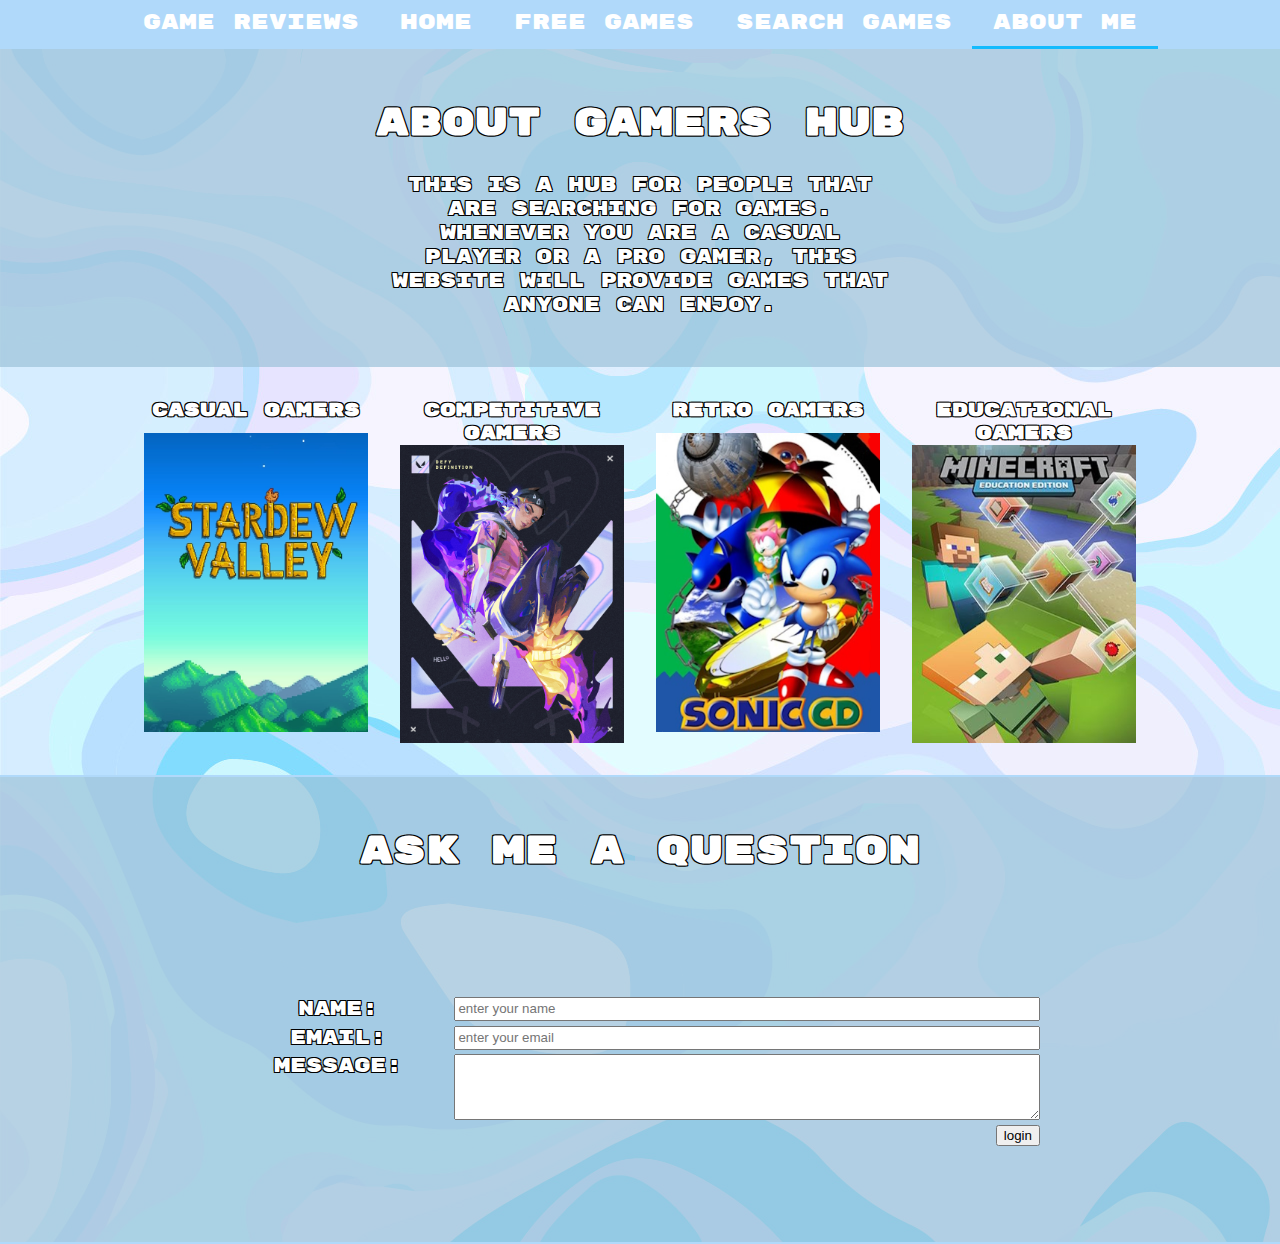
==== aboutMe.html @ 34f952e8 "Merge pull request #24 from CTEC3905-2022/Development" ====
<!doctype html>
<html lang="en">

<head>
  <meta charset="utf-8">
  <meta name="viewport" content="width=device-width, initial-scale=1.0">
  <title>P2658896</title>
  <link rel="stylesheet" href="css/styles.css">
</head>
<body>
  <div id="menuToggler">&#8801;</div>
  <div id="menuToggler">&#8801;</div>
  <nav id="menu">
    <a href="index.html">Game Reviews</a>
    <a href="index.html">Home</a>
    <a href="freeGames.html">Free Games</a>
    <a href="searchGames.html">Search Games</a>
    <a class ="selectedPage">About Me</a>
  </nav>
  <main>
    <header class="aboutUsHeader">
      <div class="aboutUsContainer">
        <h1 class="aboutUsTitle">About Gamers Hub</h1>
        <p class="aboutUsDescription">This is a hub for people that are searching for games. Whenever you are a casual player or a 
          pro gamer, this website will provide games that anyone can enjoy. 
        </p>
      </div>
    </header>
    <section class="aboutUsGrids">
      <article class="aboutUsGrid">
        <h3>Casual Gamers</h3>
        <img src="images/stardrew_valley_image.jpg" alt="test" class="aboutUsGridImage">
        <p class="gridGamesTitle">Stardrew Valley</p>
      </article>
      <article class="aboutUsGrid">
        <h3>Competitive Gamers</h3>
        <img src="images/valorant_image.jpg" alt="test" class="aboutUsGridImage">
        <p class="gridGamesTitle">Rocket League</p>
      </article>
      <article class="aboutUsGrid">
        <h3>Retro Gamers</h3>
        <img src="images/sonic_cd_image.jpg" alt="test" class="aboutUsGridImage">
        <p class="gridGamesTitle">Sonic CD</p>
      </article>
      <article class="aboutUsGrid">
        <h3>Educational Gamers</h3>
        <img src="images/minecraft_education_edition_image.jpg" alt="test" class="aboutUsGridImage">
        <p class="gridGamesTitle">Minecraft Education Edition</p>
      </article>
    </section>
    <header class="aboutUsHeader">
      <div class="aboutUsContainer">
        <h1 class="aboutUsTitle">Ask me a question</h1>
        <section data-name="form">
          <form id="login">    
            <label for="myUser">Name: </label>
            <input id="myUser" name="name" placeholder="enter your name" required>
            <label for="email">Email: </label>
            <input id="myUser" name="email" type="email" placeholder="enter your email" required>
            <label for="myConfirmation">Message: </label>
            <textarea id="description" name="description" rows="4" cols="50" required></textarea>
            <input type="submit" value="login">
          </form>
        </section>
      </div>
    </header>
    
  </main>
  <script src="js/scripts.js"></script>
</body>
</html>
---- css/styles.css ----
/* MOBILE AND GLOBAL STYLES */

/* applies to screens smaller than 500px (first breakpoint) */
/* and above unless overwritten below */
@import url('https://fonts.googleapis.com/css2?family=Rubik+Mono+One&display=swap');


body {
	font-family: "Rubik Mono One", sans-serif;
	color: white;
	margin: 0;
	background-image: url("../images/background.jpg");
}

#menuToggler {
	position: absolute;
	top: 0.5rem;
	right: 0.5rem;
	background-color: rgb(176, 217, 250);
	color: white;
	font-size: 40px;
	text-align: left;
	line-height: 1em;
	padding: 0 1rem;
	z-index: 1;
}

.selectedPage {
    border-bottom: 3px solid rgb(20, 187, 253);
}

nav {
	position: fixed;
	width: 100vw;
	height: 100vh;
	top: 0;
	display: flex;
	flex-direction: column;
	background-color: rgb(176, 217, 250);
	opacity: 0;
	transform: translateX(100vw);
	transition: transform 0.4s, opacity 0.6s;
}

nav a {
	font-size: 2em;
	text-decoration: none;
	padding: 0.5em 1em;
	color: white;
	text-align: center;
	flex-grow: 1;
}

nav .title {
	font-weight: bold;
}

nav.open {
	transition: transform 0.4s, opacity 0.2s;
	transform: none;
	opacity: 1;
}

nav a:hover {
	color: #57a9ec;
}

main {
	/*text-align: center;*/
	text-shadow:
		-1px -1px 0 #000,
		1px -1px 0 #000,
		-1px 1px 0 #000,
		1px 1px 0 #000;

}

main section {
	border-bottom: 2px solid rgb(176, 217, 250);
	margin: 0em;
	padding: 2.5em;
	padding-top: 5em;
	padding-bottom: 5em;

}

.description {
	align-items: center;
	position: relative;
	justify-content: center;
	display: flex;
}

.description h1,
h2 {
	margin-bottom: 10px;
}

.description image {
	height: auto;
	width: auto;
	border: 5px solid #555;

}

.grids {
	display: grid;
	grid-template-columns: repeat(auto-fit, minmax(300px, 1fr));
	gap: 2rem;
	background-color: rgb(176, 217, 250);
}

.grid {
	display: grid;
	grid-template-columns: auto 1fr;
	position: relative;
}

.gridImage {
	position: absolute;
	top: 0;
	left: 0;
	width: 100%;
	height: 100%;
	object-fit: cover;
}

.gridText {
	position: absolute;
	bottom: 0;
	left: 0;
	background-color: rgba(255, 255, 255, 0.7);
	padding: 10px;
}

.gamesMain {
	gap: 2em;
}

.description {
	display: flex;
	align-items: flex-start;
	flex-direction: column;
	padding: 0;
	padding-top: 2em;
	margin-left: 20px;
	flex: 1;
	padding-bottom: 2em;
}

.showcasedGameImages {
	display: none;
}

.showcasedGameImageContainer,
.showcasedGameImageContainer img {
	position: relative;
	border-radius: 20px;
	transition: transform 0.2s;
}

.showcasedGameImageContainer:hover {
	transform: scale(1.1);
	filter: brightness(50%);
}

.showcasedGameImageText {
	position: absolute;
	bottom: -14px;
	background-color: rgba(0, 0, 0, 0.5);
	color: white;
	padding: 5px;
	border-radius: 0 10px 0 20px;
}

.gamesTitle, .gamesDescription {
	margin: 0;
	padding: 0;
	color: white;
}

.gamesDescription {
	max-width: 800px;
	text-align: left;
}

.gridGamesTitle {
	position: absolute;
	top: 50%;
	left: 50%;
	transform: translate(-50%, -50%);
	color: white;
	text-align: center;
	opacity: 0;
	transition: opacity 0.25s ease;
}

.gameGrids {
	display: grid;
	grid-template-columns: repeat(auto-fit, minmax(300px, 1fr));
	gap: 2rem;
	padding: 0;
}

.gameGrid a {
	text-decoration: none;
}

.gameGrid {
	display: grid;
	grid-template-rows: auto 1fr;
	position: relative;
	max-width: 100%;
}

.gameGridImage {
	top: 0;
	left: 0;
	width: 100%;
	height: 100%;
	object-fit: cover;
	border-radius: 20px;
}

.gameGrid:hover .gameGridImage {
	filter: brightness(50%);
}

.gameGrid:hover .gridGamesTitle {
	opacity: 1;
}

.listOfGames {
	display: grid;
	grid-template-columns: repeat(auto-fit, minmax(150px, 1fr));
	padding: 0;
	gap: 1em;
	margin-top: 1em;
}

.gameGridsColumn {
	display: grid;
	grid-template-rows: repeat(auto-fit, minmax(150px, 1fr));
	padding: 0;
	gap: 1em;
	margin: 0;
}

.gameGridColumn {
	display: grid;
	grid-template-columns: 1fr 1fr;
	padding: 1;
}

.gameGridColumnImage {
	display: flex;
	width: 100px;
}

.gameGridColumn a {
	display: flex;
	align-items: center;
	text-decoration: none;
	color: white;
	grid-column: 1/-1;
	max-width: 500px;
	font-size: 15px;
	gap: 1em;
}

.gameGridColumn:hover .gameGridColumnImage {
	filter: brightness(50%);
}

.searchSection {
	padding-top: 2em;
	text-align: center;
}

.searchGamesTitle {
	margin-bottom: -2em;
}

#query {
	padding: 0.25em;
	border: 1.75px solid #ccc;
	border-radius: 25px;
	font-size: 1em;
	margin-right: 0.5em;
	flex: 1;
}

button {
	padding: 0.25em 2em;
	background-color: rgb(121, 192, 250);
	color: white;
	border: none;
	border-radius: 5px;
	font-size: 1em;
	cursor: pointer;
}

button:hover {
	background-color: rgb(83, 143, 192);
}

.resultGrids {
	display: grid;
	grid-template-columns: repeat(auto-fit, minmax(400px, 1fr));
	padding: 0.5rem;
	gap: 1rem;
	background-color: rgb(176, 217, 250);
}

.resultGrid {
	width: 432px;
	height: 243px;
	display: grid;
	grid-template-columns: auto 1fr;
	position: relative;
}

.resultGridImage {
	position: absolute;
	top: 0;
	left: 0;
	width: 100%;
	height: 100%;
	object-fit: cover;
	border-radius: 20px;
}

.resultGridText {
	position: absolute;
	top: 50%;
	left: 50%;
	transform: translate(-50%, -50%);
	color: white;
	text-align: center;
	opacity: 0;
	transition: opacity 0.25s ease;
}

.resultGrid:hover .resultGridText {
	opacity: 1;
}

.resultGrid:hover .resultGridImage {
	filter: brightness(50%);
}

.gamesMain {
	gap: 2em;
}

article {
	animation: fadeIn 0.8s;
	padding: 0 1rem;
}

#meta {
	display: flex;
	justify-content: space-between;
	padding: 0.5em 0;
}

footer {
	position: fixed;
	bottom: 0;
	right: 0;
	padding: 5px;
	background-color: rgba(255, 255, 255, 0.5);
}

#loader {
	font-size: 3em;
	width: 1em;
	height: 1em;
	box-sizing: border-box;
	border-style: solid;
	border-width: 0.5em;
	border-color: hsl(0, 70%, 50%) white;
	border-radius: 50%;
	position: fixed;
	left: calc(50vw - 0.5em);
	top: calc(50vh - 0.5em);
	opacity: 0;
	animation: spin 0.5s ease-in-out alternate infinite;
	transition: 0.5s;
}

#loader.waiting {
	opacity: 1;
}

.modal {
	display: none;
	height: 100vh;
	width: 100vw;
	background-color: hsla(0, 70%, 10%, 0.7);
	top: 0;
	left: 0;
	gap: 2em;
	overflow-y: scroll;
	align-items: center;
}

.modal.on {
	display: flex;
}

.modal img {
	height: auto;
	position: absolute;
	top: 0;
}

.aboutUsHeader {
	display: flex;
	justify-content: center;
}

.aboutUsContainer {
	background-color: hsla(202, 45%, 73%, 0.7);
	text-align: center;
	width: 100%;
}

.aboutUsTitle {
	margin-top: 50px;
}

.aboutUsDescription {
	margin: 0 auto 50px auto;
	max-width: 500px;
}

.aboutUsGrids h3 {
	color: white;
	text-align: center;
	margin: 0;
}

.aboutUsGrids {
	display: grid;
	grid-template-columns: repeat(auto-fit, minmax(200px, 1fr));
	padding: 2em 10%;
}

.aboutUsGrid {
	display: grid;
	position: relative;
	max-width: 100%;
}

.aboutUsGridImage {
	width: 100%;
	display: grid;
}

.aboutUsGrid:hover .aboutUsGridImage {
	filter: brightness(50%);
}

.aboutUsGrid:hover .gridGamesTitle {
	opacity: 1;
}

form {
	width: 100%;
	max-width: 800px;
	display: grid;
	grid-row-gap: 0.25em;
	grid-column-gap: 1em;
	grid-template-columns: minmax(max-content, 1fr) 3fr;
	margin: auto;
}

form input[type="submit"] {
	grid-column: 1 / 3;
	justify-self: end;
}

form input:not(:placeholder-shown):invalid {
	border-color: red;
}

@keyframes spin {
	0% {
		transform: rotate(-45deg);
	}

	100% {
		transform: rotate(45deg);
	}
}

@keyframes fadeIn {
	0% {
		opacity: 0;
	}

	40% {
		opacity: 0;
	}

	100% {
		opacity: 1;
	}
}


@media screen and (min-width: 700px) {
	header {
		font-size: 1.2em;
	}
}


/* TABLET STYLES */

@media screen and (min-width: 500px) {

	/* applies to screens wider than 499px */
	nav {
		display: flex;
		flex-direction: row;
		transform: none;
		opacity: 1;
		height: auto;
		position: static;
		justify-content: center;
	}

	nav a {
		font-size: 1.3em;
		flex-grow: 0;
	}

	#menuToggler {
		display: none;
	}

	.gamesMain {
		padding-left: 0%;
		padding-right: 0%;
	}
}



/* DESKTOP STYLES */

@media screen and (min-width: 1000px) {

	/* applies to screens wider than 999px */

	.showcasedGameImages {
		display: flex;
		flex-direction: row;
		gap: 2em;
	}

	.gamesMain {
		padding-left: 20%;
		padding-right: 20%;
	}


}
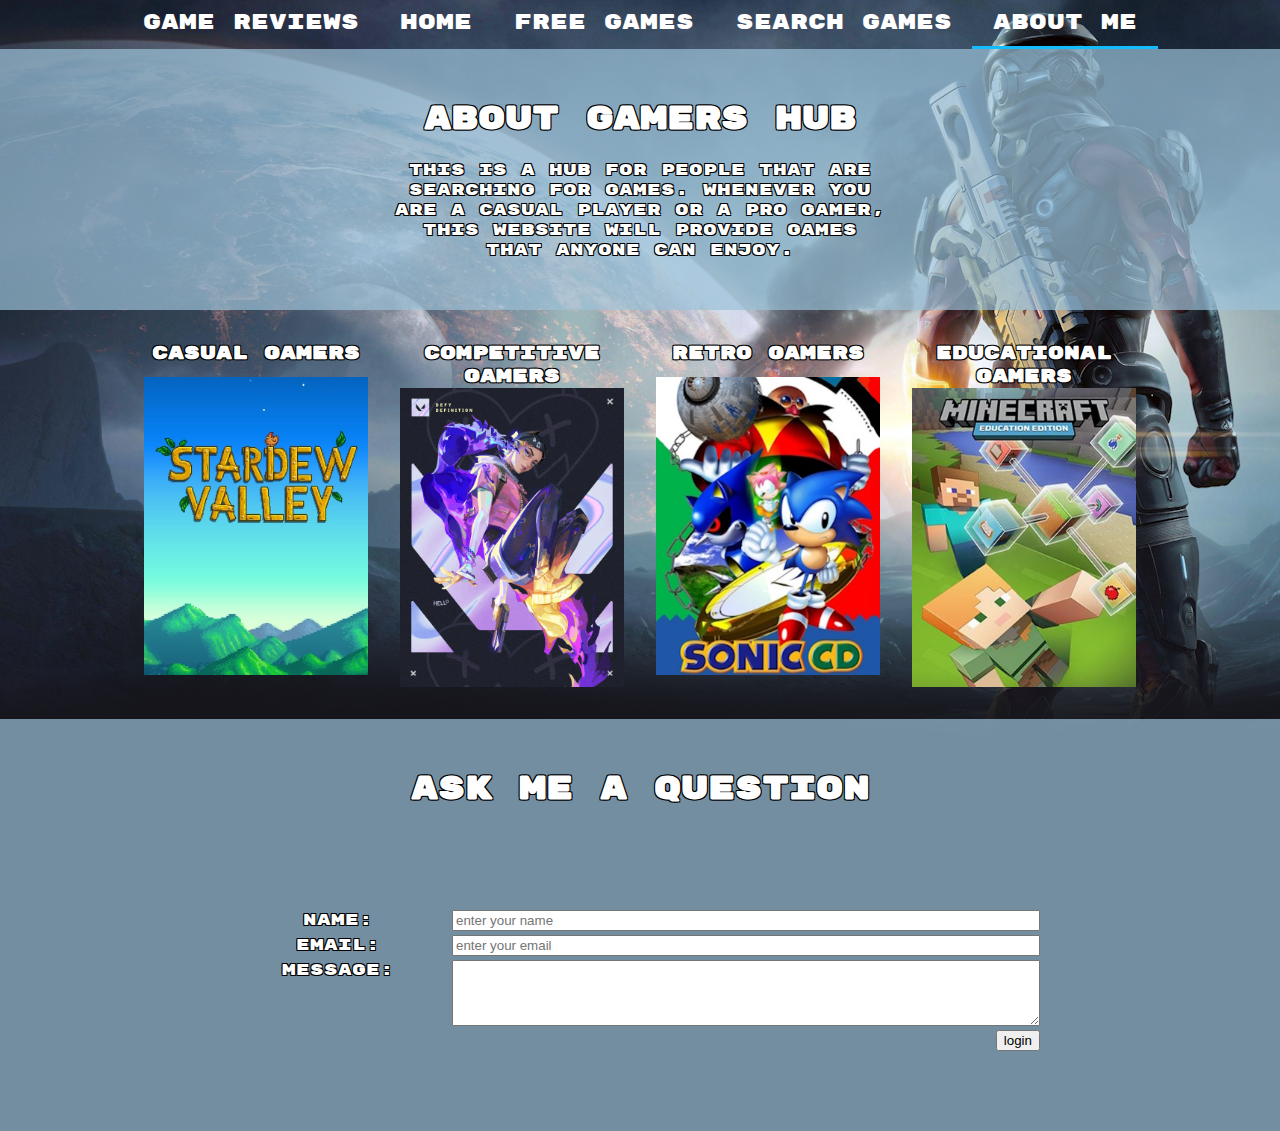
==== commit a4e26855: "Merge pull request #27 from CTEC3905-2022/Bug-Fixes" ====
--- a/aboutMe.html
+++ b/aboutMe.html
@@ -11,7 +11,7 @@
   <div id="menuToggler">&#8801;</div>
   <div id="menuToggler">&#8801;</div>
   <nav id="menu">
-    <a href="index.html">Game Reviews</a>
+    <a>Game Reviews</a>
     <a href="index.html">Home</a>
     <a href="freeGames.html">Free Games</a>
     <a href="searchGames.html">Search Games</a>
@@ -53,10 +53,10 @@
         <h1 class="aboutUsTitle">Ask me a question</h1>
         <section data-name="form">
           <form id="login">    
-            <label for="myUser">Name: </label>
-            <input id="myUser" name="name" placeholder="enter your name" required>
+            <label for="myMessage">Name: </label>
+            <input id="myMessage" name="name" placeholder="enter your name" required>
             <label for="email">Email: </label>
-            <input id="myUser" name="email" type="email" placeholder="enter your email" required>
+            <input id="myMessage" name="email" type="email" placeholder="enter your email" required>
             <label for="myConfirmation">Message: </label>
             <textarea id="description" name="description" rows="4" cols="50" required></textarea>
             <input type="submit" value="login">
--- a/css/styles.css
+++ b/css/styles.css
@@ -9,7 +9,41 @@
 	font-family: "Rubik Mono One", sans-serif;
 	color: white;
 	margin: 0;
-	background-image: url("../images/background.jpg");
+	background-color: black;
+	background-image: url('../images/background\ 1920x3000.png');
+}
+
+.homePage {
+	animation: slideshowFade 5s forwards;
+}
+
+@keyframes slideshowFade {
+	0% {
+		background-image: url('../images/background2.png');
+	}
+
+	100% {
+		background-image: url('../images/background.png');
+	}
+}
+
+.homeText {
+	text-align: center;
+	margin: 2em;
+}
+
+.descriptionText h1,
+.descriptionText h3 {
+	margin: 0;
+}
+
+.descriptionText {
+	margin-bottom: 20px;
+}
+
+.homeButton {
+	margin-top: 100px;
+	padding: 0.5em 3em;
 }
 
 #menuToggler {
@@ -22,11 +56,11 @@
 	text-align: left;
 	line-height: 1em;
 	padding: 0 1rem;
-	z-index: 1;
+	z-index: 2;
 }
 
 .selectedPage {
-    border-bottom: 3px solid rgb(20, 187, 253);
+	border-bottom: 3px solid rgb(20, 187, 253);
 }
 
 nav {
@@ -36,10 +70,10 @@
 	top: 0;
 	display: flex;
 	flex-direction: column;
-	background-color: rgb(176, 217, 250);
 	opacity: 0;
 	transform: translateX(100vw);
 	transition: transform 0.4s, opacity 0.6s;
+	z-index: 1;
 }
 
 nav a {
@@ -56,9 +90,14 @@
 }
 
 nav.open {
+	background-color: rgb(176, 217, 250);
 	transition: transform 0.4s, opacity 0.2s;
 	transform: none;
 	opacity: 1;
+}
+
+nav.open .selectedPage {
+	border-bottom: transparent;
 }
 
 nav a:hover {
@@ -76,7 +115,7 @@
 }
 
 main section {
-	border-bottom: 2px solid rgb(176, 217, 250);
+
 	margin: 0em;
 	padding: 2.5em;
 	padding-top: 5em;
@@ -84,30 +123,11 @@
 
 }
 
-.description {
-	align-items: center;
-	position: relative;
-	justify-content: center;
-	display: flex;
-}
-
-.description h1,
-h2 {
-	margin-bottom: 10px;
-}
-
-.description image {
-	height: auto;
-	width: auto;
-	border: 5px solid #555;
-
-}
-
 .grids {
 	display: grid;
 	grid-template-columns: repeat(auto-fit, minmax(300px, 1fr));
 	gap: 2rem;
-	background-color: rgb(176, 217, 250);
+
 }
 
 .grid {
@@ -166,14 +186,15 @@
 
 .showcasedGameImageText {
 	position: absolute;
-	bottom: -14px;
+	bottom: -11px;
 	background-color: rgba(0, 0, 0, 0.5);
 	color: white;
 	padding: 5px;
 	border-radius: 0 10px 0 20px;
 }
 
-.gamesTitle, .gamesDescription {
+.gamesTitle,
+.gamesDescription {
 	margin: 0;
 	padding: 0;
 	color: white;
@@ -281,6 +302,7 @@
 	margin-bottom: -2em;
 }
 
+
 #query {
 	padding: 0.25em;
 	border: 1.75px solid #ccc;
@@ -288,6 +310,7 @@
 	font-size: 1em;
 	margin-right: 0.5em;
 	flex: 1;
+	width: 60%;
 }
 
 button {
@@ -309,7 +332,7 @@
 	grid-template-columns: repeat(auto-fit, minmax(400px, 1fr));
 	padding: 0.5rem;
 	gap: 1rem;
-	background-color: rgb(176, 217, 250);
+	background-color: var(--background-color);
 }
 
 .resultGrid {
@@ -379,7 +402,7 @@
 	box-sizing: border-box;
 	border-style: solid;
 	border-width: 0.5em;
-	border-color: hsl(0, 70%, 50%) white;
+	border-color: hsl(182, 58%, 66%) white;
 	border-radius: 50%;
 	position: fixed;
 	left: calc(50vw - 0.5em);
@@ -387,6 +410,30 @@
 	opacity: 0;
 	animation: spin 0.5s ease-in-out alternate infinite;
 	transition: 0.5s;
+}
+
+@keyframes spin {
+	0% {
+		transform: rotate(-45deg);
+	}
+
+	100% {
+		transform: rotate(45deg);
+	}
+}
+
+@keyframes fadeIn {
+	0% {
+		opacity: 0;
+	}
+
+	40% {
+		opacity: 0;
+	}
+
+	100% {
+		opacity: 1;
+	}
 }
 
 #loader.waiting {
@@ -485,36 +532,7 @@
 	border-color: red;
 }
 
-@keyframes spin {
-	0% {
-		transform: rotate(-45deg);
-	}
-
-	100% {
-		transform: rotate(45deg);
-	}
-}
-
-@keyframes fadeIn {
-	0% {
-		opacity: 0;
-	}
-
-	40% {
-		opacity: 0;
-	}
-
-	100% {
-		opacity: 1;
-	}
-}
-
-
-@media screen and (min-width: 700px) {
-	header {
-		font-size: 1.2em;
-	}
-}
+
 
 
 /* TABLET STYLES */
@@ -522,6 +540,16 @@
 @media screen and (min-width: 500px) {
 
 	/* applies to screens wider than 499px */
+
+	.gamesMain {
+		padding-left: 0%;
+		padding-right: 0%;
+	}
+}
+
+@media screen and (min-width: 1200px) {
+
+	/* applies to screens wider than 1199px */
 	nav {
 		display: flex;
 		flex-direction: row;
@@ -541,17 +569,11 @@
 		display: none;
 	}
 
-	.gamesMain {
-		padding-left: 0%;
-		padding-right: 0%;
-	}
-}
-
-
+}
 
 /* DESKTOP STYLES */
 
-@media screen and (min-width: 1000px) {
+@media screen and (min-width: 100px) {
 
 	/* applies to screens wider than 999px */
 
@@ -565,6 +587,4 @@
 		padding-left: 20%;
 		padding-right: 20%;
 	}
-
-
 }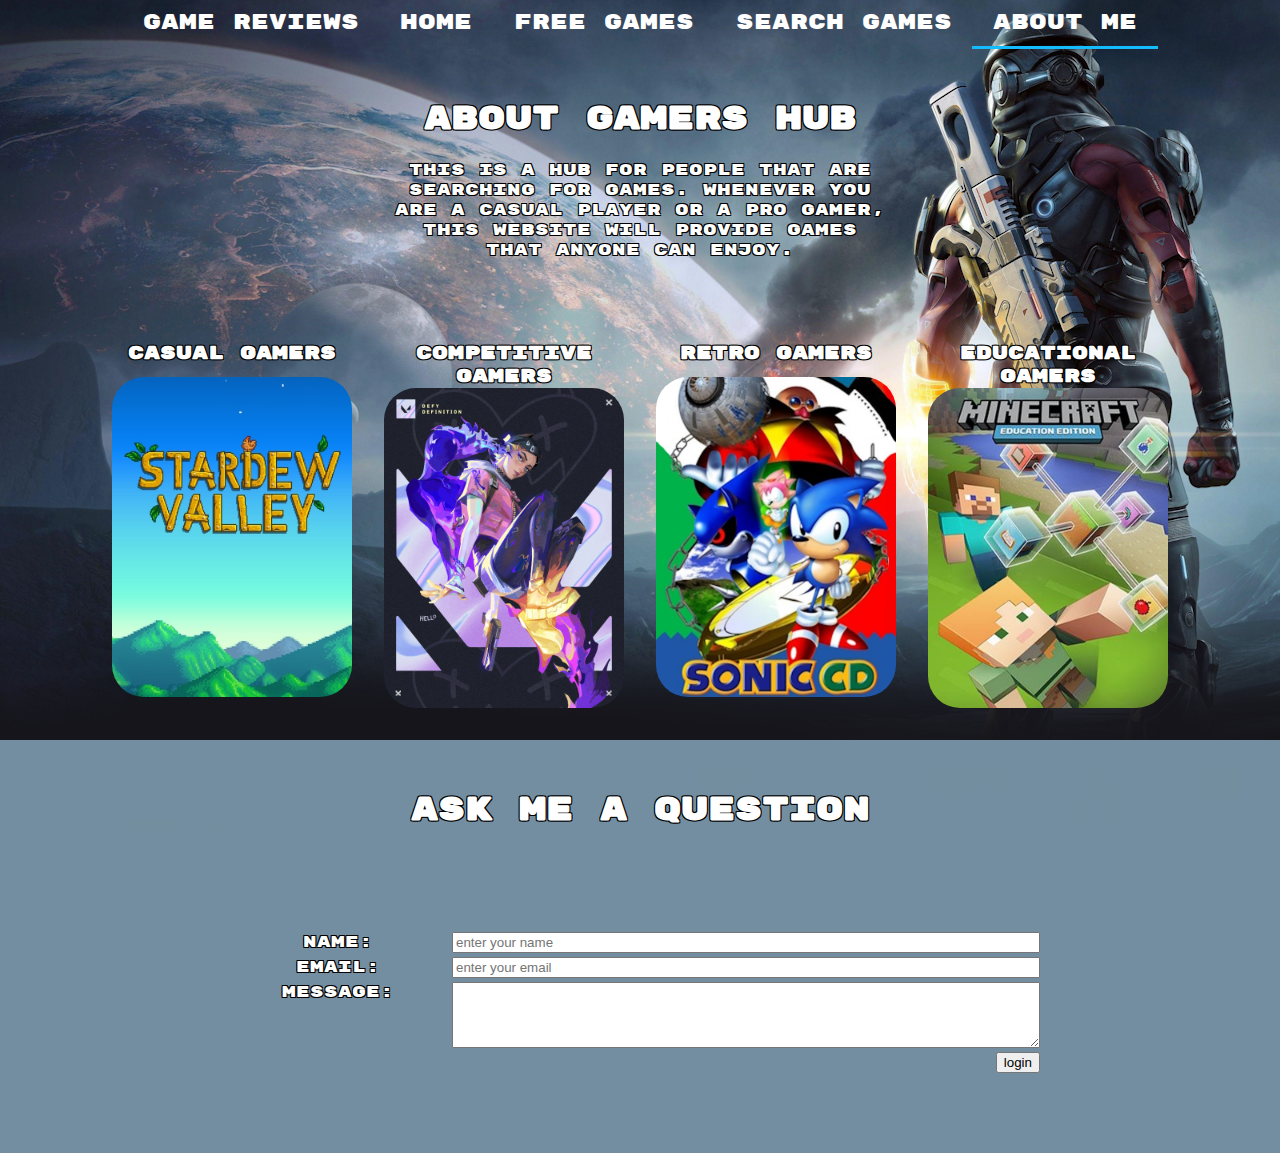
==== commit bc1be065: "Merge pull request #29 from CTEC3905-2022/Bug-Fixes" ====
--- a/aboutMe.html
+++ b/aboutMe.html
@@ -8,7 +8,6 @@
   <link rel="stylesheet" href="css/styles.css">
 </head>
 <body>
-  <div id="menuToggler">&#8801;</div>
   <div id="menuToggler">&#8801;</div>
   <nav id="menu">
     <a>Game Reviews</a>
@@ -49,7 +48,7 @@
       </article>
     </section>
     <header class="aboutUsHeader">
-      <div class="aboutUsContainer">
+      <div class="aboutUsContainer2">
         <h1 class="aboutUsTitle">Ask me a question</h1>
         <section data-name="form">
           <form id="login">    
@@ -63,8 +62,7 @@
           </form>
         </section>
       </div>
-    </header>
-    
+    </header> 
   </main>
   <script src="js/scripts.js"></script>
 </body>
--- a/css/styles.css
+++ b/css/styles.css
@@ -9,8 +9,9 @@
 	font-family: "Rubik Mono One", sans-serif;
 	color: white;
 	margin: 0;
-	background-color: black;
+	background-color: rgb(22, 21, 27);
 	background-image: url('../images/background\ 1920x3000.png');
+	background-repeat: no-repeat;
 }
 
 .homePage {
@@ -32,8 +33,7 @@
 	margin: 2em;
 }
 
-.descriptionText h1,
-.descriptionText h3 {
+.descriptionText h1, .descriptionText h3 {
 	margin: 0;
 }
 
@@ -169,14 +169,15 @@
 }
 
 .showcasedGameImages {
-	display: none;
-}
-
-.showcasedGameImageContainer,
-.showcasedGameImageContainer img {
+	display: flex;
+}
+
+.showcasedGameImageContainer, .showcasedGameImageContainer img {
 	position: relative;
 	border-radius: 20px;
 	transition: transform 0.2s;
+	max-width: 100%;
+    height: auto; 
 }
 
 .showcasedGameImageContainer:hover {
@@ -193,8 +194,7 @@
 	border-radius: 0 10px 0 20px;
 }
 
-.gamesTitle,
-.gamesDescription {
+.gamesTitle, .gamesDescription {
 	margin: 0;
 	padding: 0;
 	color: white;
@@ -218,7 +218,7 @@
 
 .gameGrids {
 	display: grid;
-	grid-template-columns: repeat(auto-fit, minmax(300px, 1fr));
+	grid-template-columns: repeat(auto-fit, minmax(200px, 1fr));
 	gap: 2rem;
 	padding: 0;
 }
@@ -302,15 +302,13 @@
 	margin-bottom: -2em;
 }
 
-
 #query {
 	padding: 0.25em;
 	border: 1.75px solid #ccc;
 	border-radius: 25px;
 	font-size: 1em;
 	margin-right: 0.5em;
-	flex: 1;
-	width: 60%;
+	width: 80%
 }
 
 button {
@@ -382,10 +380,13 @@
 }
 
 #meta {
-	display: flex;
 	justify-content: space-between;
 	padding: 0.5em 0;
-}
+	text-align: center;
+	white-space: nowrap;
+	
+}
+
 
 footer {
 	position: fixed;
@@ -468,6 +469,11 @@
 }
 
 .aboutUsContainer {
+	text-align: center;
+	width: 100%;
+}
+
+.aboutUsContainer2 {
 	background-color: hsla(202, 45%, 73%, 0.7);
 	text-align: center;
 	width: 100%;
@@ -491,7 +497,7 @@
 .aboutUsGrids {
 	display: grid;
 	grid-template-columns: repeat(auto-fit, minmax(200px, 1fr));
-	padding: 2em 10%;
+	padding: 2em 6em;
 }
 
 .aboutUsGrid {
@@ -503,6 +509,7 @@
 .aboutUsGridImage {
 	width: 100%;
 	display: grid;
+	border-radius: 2em;
 }
 
 .aboutUsGrid:hover .aboutUsGridImage {
@@ -532,14 +539,46 @@
 	border-color: red;
 }
 
-
-
-
 /* TABLET STYLES */
 
 @media screen and (min-width: 500px) {
 
 	/* applies to screens wider than 499px */
+
+	.gamesMain {
+		padding-left: 0%;
+		padding-right: 0%;
+	}
+}
+
+@media screen and (max-width: 750px) {
+	.gameGrids {
+		grid-template-columns: repeat(auto-fit, minmax(150px, 1fr));
+	}
+}
+
+@media screen and (max-width: 960px) {
+	.listOfGames {
+		grid-template-columns: repeat(auto-fit, minmax(300px, 1fr));
+	}
+
+	.gamesMain h1 {
+		font-size: 22px;
+	}
+	
+	.resultGrids {
+		grid-template-columns: repeat(auto-fit, minmax(500px, 1fr));
+	}
+}
+
+@media screen and (max-width: 501px) {
+	.resultGrid {
+		width: 216px;
+		height: 121.5px;
+		display: grid;
+		grid-template-columns: auto 1fr;
+		position: relative;
+	}
 
 	.gamesMain {
 		padding-left: 0%;
@@ -571,9 +610,15 @@
 
 }
 
+@media screen and (max-width: 515px) {
+	.aboutUsGrid {
+		padding-bottom: 2em;
+	}
+}
+
 /* DESKTOP STYLES */
 
-@media screen and (min-width: 100px) {
+@media screen and (min-width: 420px) {
 
 	/* applies to screens wider than 999px */
 
@@ -584,7 +629,7 @@
 	}
 
 	.gamesMain {
-		padding-left: 20%;
-		padding-right: 20%;
+		padding-left: 5%;
+		padding-right: 5%;
 	}
 }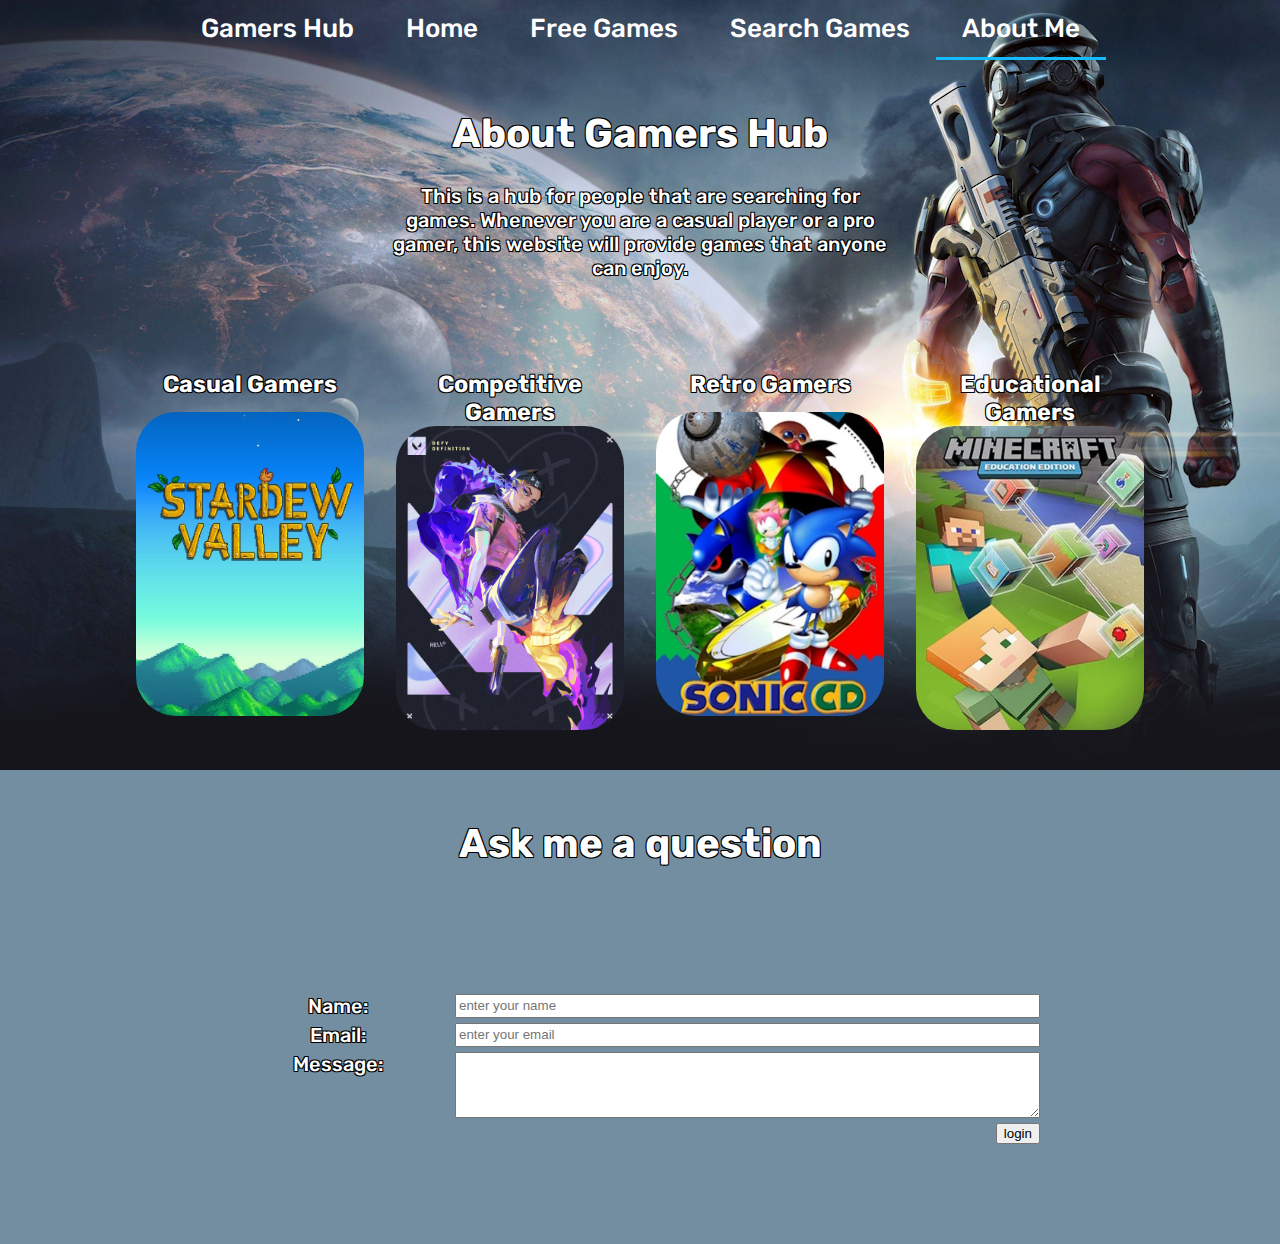
==== commit 307649f1: "Merge pull request #32 from CTEC3905-2022/Bug-Fixes" ====
--- a/aboutMe.html
+++ b/aboutMe.html
@@ -10,7 +10,7 @@
 <body>
   <div id="menuToggler">&#8801;</div>
   <nav id="menu">
-    <a>Game Reviews</a>
+    <a>Gamers Hub</a>
     <a href="index.html">Home</a>
     <a href="freeGames.html">Free Games</a>
     <a href="searchGames.html">Search Games</a>
@@ -25,7 +25,7 @@
         </p>
       </div>
     </header>
-    <section class="aboutUsGrids">
+    <div class="aboutUsGrids">
       <article class="aboutUsGrid">
         <h3>Casual Gamers</h3>
         <img src="images/stardrew_valley_image.jpg" alt="test" class="aboutUsGridImage">
@@ -46,21 +46,21 @@
         <img src="images/minecraft_education_edition_image.jpg" alt="test" class="aboutUsGridImage">
         <p class="gridGamesTitle">Minecraft Education Edition</p>
       </article>
-    </section>
+    </div>
     <header class="aboutUsHeader">
       <div class="aboutUsContainer2">
         <h1 class="aboutUsTitle">Ask me a question</h1>
-        <section data-name="form">
+        <div data-name="form" class="questionForm">
           <form id="login">    
-            <label for="myMessage">Name: </label>
-            <input id="myMessage" name="name" placeholder="enter your name" required>
-            <label for="email">Email: </label>
-            <input id="myMessage" name="email" type="email" placeholder="enter your email" required>
+            <label for="myName">Name: </label>
+            <input id="myName" name="name" placeholder="enter your name" required>
+            <label for="myEmail">Email: </label>
+            <input id="myEmail" name="email" type="email" placeholder="enter your email" required>
             <label for="myConfirmation">Message: </label>
-            <textarea id="description" name="description" rows="4" cols="50" required></textarea>
+            <textarea id="myConfirmation" name="description" rows="4" cols="50" required></textarea>
             <input type="submit" value="login">
           </form>
-        </section>
+        </div>
       </div>
     </header> 
   </main>
--- a/css/styles.css
+++ b/css/styles.css
@@ -1,12 +1,9 @@
-/* MOBILE AND GLOBAL STYLES */
-
-/* applies to screens smaller than 500px (first breakpoint) */
-/* and above unless overwritten below */
-@import url('https://fonts.googleapis.com/css2?family=Rubik+Mono+One&display=swap');
-
+@import url('https://fonts.googleapis.com/css2?family=Rubik:ital,wght@0,300..900;1,300..900&display=swap');
 
 body {
-	font-family: "Rubik Mono One", sans-serif;
+	font-family: "Rubik", sans-serif;
+	font-weight: 500;
+	font-size: 20px;
 	color: white;
 	margin: 0;
 	background-color: rgb(22, 21, 27);
@@ -33,7 +30,8 @@
 	margin: 2em;
 }
 
-.descriptionText h1, .descriptionText h3 {
+.descriptionText h1,
+.descriptionText h3 {
 	margin: 0;
 }
 
@@ -44,7 +42,18 @@
 .homeButton {
 	margin-top: 100px;
 	padding: 0.5em 3em;
-}
+	background-color: rgb(121, 192, 250);
+	color: white;
+	border: none;
+	border-radius: 5px;
+	font-size: 1em;
+	cursor: pointer;
+}
+
+.homeButton {
+	text-decoration: none;
+}
+
 
 #menuToggler {
 	position: absolute;
@@ -114,7 +123,8 @@
 
 }
 
-main section {
+main section,
+.questionForm {
 
 	margin: 0em;
 	padding: 2.5em;
@@ -172,12 +182,13 @@
 	display: flex;
 }
 
-.showcasedGameImageContainer, .showcasedGameImageContainer img {
+.showcasedGameImageContainer,
+.showcasedGameImageContainer img {
 	position: relative;
 	border-radius: 20px;
 	transition: transform 0.2s;
 	max-width: 100%;
-    height: auto; 
+	height: auto;
 }
 
 .showcasedGameImageContainer:hover {
@@ -187,14 +198,15 @@
 
 .showcasedGameImageText {
 	position: absolute;
-	bottom: -11px;
+	bottom: -15px;
 	background-color: rgba(0, 0, 0, 0.5);
 	color: white;
 	padding: 5px;
 	border-radius: 0 10px 0 20px;
 }
 
-.gamesTitle, .gamesDescription {
+.gamesTitle,
+.gamesDescription {
 	margin: 0;
 	padding: 0;
 	color: white;
@@ -225,6 +237,10 @@
 
 .gameGrid a {
 	text-decoration: none;
+}
+
+.gameGrid h2 {
+	font-size: 15px;
 }
 
 .gameGrid {
@@ -270,7 +286,7 @@
 .gameGridColumn {
 	display: grid;
 	grid-template-columns: 1fr 1fr;
-	padding: 1;
+	padding: 1px;
 }
 
 .gameGridColumnImage {
@@ -321,7 +337,8 @@
 	cursor: pointer;
 }
 
-button:hover {
+button:hover,
+.homeButton:hover {
 	background-color: rgb(83, 143, 192);
 }
 
@@ -384,7 +401,7 @@
 	padding: 0.5em 0;
 	text-align: center;
 	white-space: nowrap;
-	
+
 }
 
 
@@ -565,7 +582,7 @@
 	.gamesMain h1 {
 		font-size: 22px;
 	}
-	
+
 	.resultGrids {
 		grid-template-columns: repeat(auto-fit, minmax(500px, 1fr));
 	}
